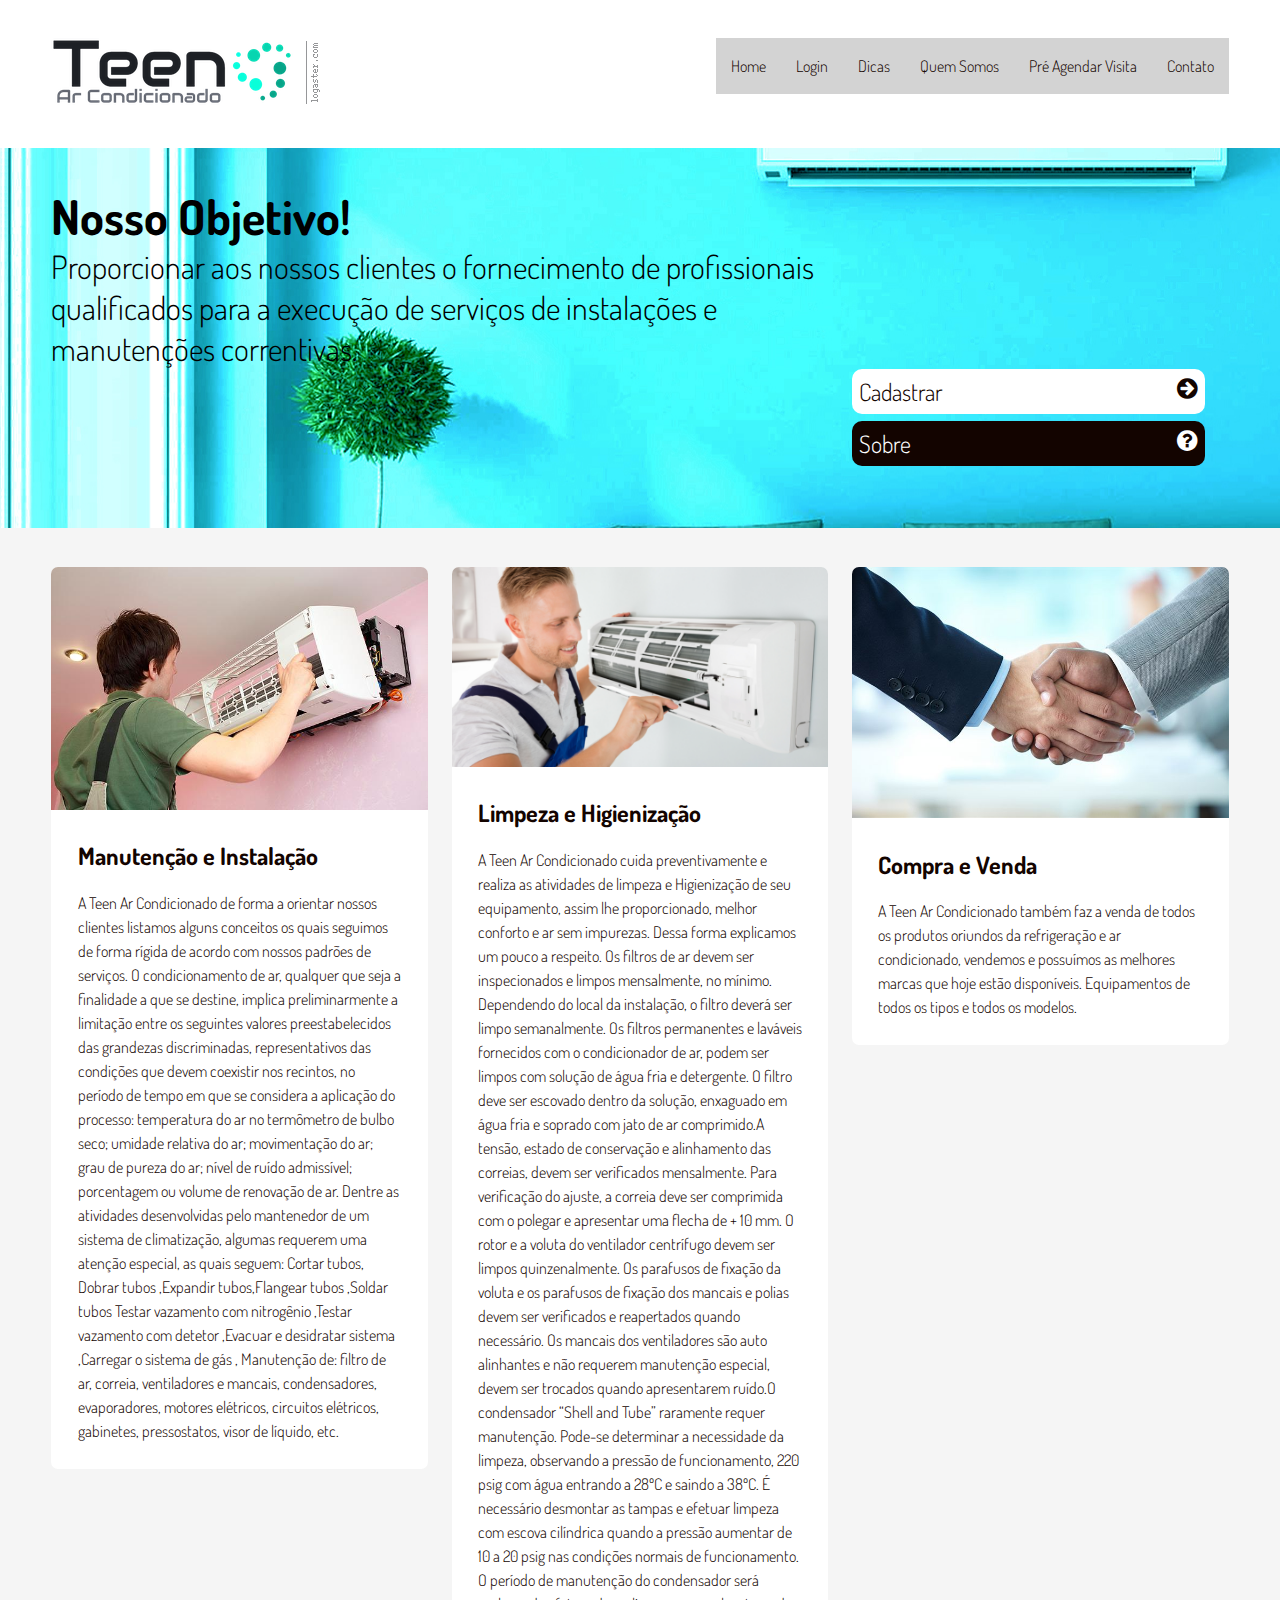
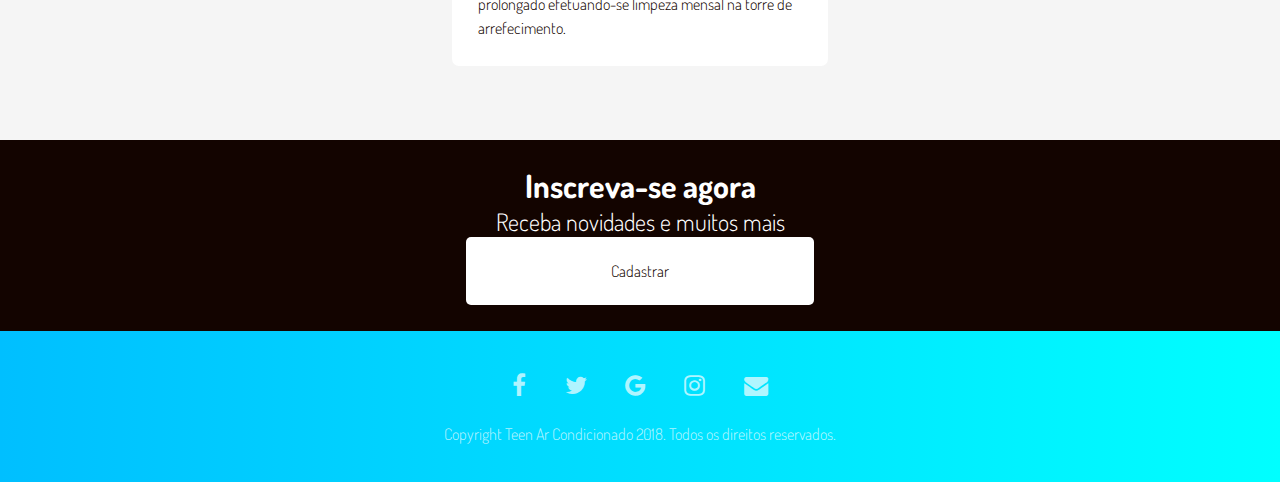
==== index.html @ 6d641e7d "Iniciando projeto" ====
<!DOCTYPE html>
<html lang="pt-br">
    <head>
        <meta charset="utf-8">
        <meta name="viweport" content="width=device-width, initial-scale=1">
        <title>Teen Ar Condicionado</title>
        <meta name="description" content="Agência especializada em marketing Digital.">
        <meta name="keywords" content="Agência Digital, Marketing, Sites">
        <meta name="robots" content="index, follow">
        <meta name="author" content=" Douglas Nardotto">
        <link rel="stylesheet" href="css/style.css">
        <link rel="stylesheet" href="https://maxcdn.bootstrapcdn.com/font-awesome/4.7.0/css/font-awesome.min.css">
        <link href="https://fonts.googleapis.com/css?family=Dosis:300,400,700" rel="stylesheet">
        <link rel="icon" href="img/.png">
    </head>

    <body>
        <header class="cabecalho">
        <a href="index.html"><img alt="logo da impacta" src="img/logo4.png"></a>
           
            <button class="btn-menu"><i class="fa fa-bars fa-lg " aria-hidden="true"></i></button>
            <nav class="menu">
                <a class="btn-close"><i class="fa fa-times"></i></a>
                <ul>
                   <li><a href="index.html">Home</a></li>
                   <li><a href="login.html">Login</a></li>
                    <li><a href="dicas.html">Dicas</a></li>
                    <li><a href="quem-somos.html">Quem Somos</a></li>
                    <li><a href="agendar.html">Pré Agendar Visita</a></li>
                    <li><a href="contato.html">Contato</a></li>
                    
                <ul>
            </nav>

        </header>
            <div class="banner">
                <div class="title">
                <h2>Nosso Objetivo!</h2>
                <h3>Proporcionar aos nossos clientes o fornecimento de profissionais qualificados 
                    para a execução de serviços de instalações e manutenções correntivas.</h3>
                </div>
                <div class="buttons">
                    <a href="cadastro.html"><button class="btn-cadastrar">Cadastrar<i class="fa fa-arrow-circle-right"></i></button></a>
                   <a href="quem-somos.html"><button class="btn-sobre">Sobre<i class="fa fa-question-circle"></i></button></a>
                </div>
            </div>
            <main class="servicos">
                <article class="servico">
                    <a href="#"><img src="img/manutencao.png" alt="Manutenção e Instalação"></a>
                    <div class="inner">
                        <a href="#">Manutenção  e Instalação</a>
                        <h4></h4>
                        <p> A Teen Ar Condicionado de forma a orientar nossos clientes listamos alguns conceitos os quais seguimos de forma rígida de acordo com nossos padrões de serviços.
                            O condicionamento de ar, qualquer que seja a finalidade a que se destine, implica preliminarmente a limitação entre os seguintes valores 
                            preestabelecidos das grandezas discriminadas, representativos das condições que devem coexistir nos recintos, no período de tempo em que 
                            se considera a aplicação do processo:  temperatura do ar no termômetro de bulbo seco; umidade relativa do ar;  movimentação do ar;  grau
                            de pureza do ar; nível de ruído admissível; porcentagem ou volume de renovação de ar.
                            Dentre as atividades desenvolvidas pelo mantenedor de um sistema de climatização, algumas requerem uma atenção especial, as quais seguem:
                            Cortar tubos, Dobrar tubos ,Expandir tubos,Flangear tubos ,Soldar tubos Testar vazamento com nitrogênio ,Testar vazamento com detetor ,Evacuar
                            e desidratar sistema ,Carregar o sistema de gás , Manutenção de: filtro de ar, correia, ventiladores e mancais, condensadores, evaporadores, motores
                            elétricos, circuitos elétricos, gabinetes, pressostatos, visor de líquido, etc.</p>
                    </div>
                </article>
                 <article class="servico">
                    <a href="#"><img src="img/instala.png" alt="Limpeza e Higienização"></a>
                    <div class="inner">
                        <a href="#">Limpeza e Higienização</a>
                        <h4></h4>
                        <p>A Teen Ar Condicionado cuida preventivamente e realiza as atividades de limpeza e Higienização de seu equipamento, assim lhe proporcionado,
                        melhor conforto e ar sem impurezas. Dessa forma explicamos um pouco a respeito.
                        Os filtros de ar devem ser inspecionados e limpos mensalmente, no mínimo. Dependendo do local da instalação,
                        o filtro deverá ser limpo semanalmente. Os filtros permanentes e laváveis fornecidos com o condicionador de ar,
                        podem ser limpos com solução de água fria e detergente. O filtro deve ser escovado dentro da solução, enxaguado em
                        água fria e soprado com jato de ar comprimido.A tensão, estado de conservação e alinhamento das correias, devem ser verificados mensalmente.
                        Para verificação do ajuste, a correia deve ser comprimida com o polegar e apresentar uma flecha de + 10 mm.
                        O rotor e a voluta do ventilador centrífugo devem ser limpos quinzenalmente. Os parafusos de fixação da voluta e os parafusos de fixação
                        dos mancais e polias devem ser verificados e reapertados quando necessário. Os mancais dos ventiladores são auto alinhantes e não requerem manutenção especial,
                        devem ser trocados quando apresentarem ruído.O condensador “Shell and Tube” raramente requer manutenção. Pode-se determinar a necessidade da limpeza, observando
                        a pressão de funcionamento, 220 psig com água entrando a 28ºC e saindo a 38ºC. É necessário desmontar as tampas e efetuar limpeza com escova cilíndrica quando a 
                        pressão aumentar de 10 a 20 psig nas condições normais de funcionamento. O período de manutenção do condensador será prolongado efetuando-se limpeza mensal na torre de arrefecimento.</p>
                    </div>
                </article>
                 <article class="servico">
                    <a href="#"><img src="img/compra.png" alt="Compra e Venda"></a>
                    <div class="inner">
                        <a href="#">Compra e Venda</a>
                        <h4></h4>
                        <p>A Teen Ar Condicionado também faz a venda de todos os produtos oriundos da refrigeração
                         e ar condicionado, vendemos e possuímos as melhores marcas que hoje estão disponíveis. 
                         Equipamentos de todos os tipos e todos os modelos.</p>
                    </div>
                </article>
            </main>
            <!---NEWLETTER-->
            <section class="newsletter">
                <h2>Inscreva-se agora</h2>
                <h3>Receba novidades e muitos mais</h3>
                <a href="cadastro.html"><button>Cadastrar</button></a>
                
            </section>
            
            <!---Rodapé-->
            <footer class="rodape">
                <div class="social-icon">
                    <a href="#"><i class="fa fa-facebook"></i></a>
                    <a href="#"><i class="fa fa-twitter"></i></a>
                    <a href="#"><i class="fa fa-google"></i></a>
                    <a href="#"><i class="fa fa-instagram"></i></a>
                    <a href="#"><i class="fa fa-envelope"></i></a>
                </div>
                <p class="copyright">
                    Copyright Teen Ar Condicionado 2018. Todos os direitos reservados.</p>
            </footer>
            <!---JS-->
        <script src="http://code.jquery.com/jquery-3.3.1.min.js"></script>
        <script>
            $(".btn-menu").click(function(){
                $(".menu").show();
            });

            $(".btn-close").click(function(){
                $(".menu").hide();
            });
        </script>
    </body>
</html>
---- css/style.css ----
/*===================== RESETTT========================== */

*{
    margin: 0; 
    padding: 0;
    font-size: 100%;
    border: none;
    outline: none;
    font-weight: 300;
    box-sizing: border-box;
    font-family: 'Dosis', sans-serif;
}

body{
    background-color:#f5f5f5; 
}

a{
    text-decoration: none;
}

ul{
    list-style: none;
}

img{
    max-width: 100%;
}
/*===================== CABEÇALHO========================== */

.cabecalho{
    width: 100%;
    float: left;
    padding: 3% 4%;
    background-color: white;
}

.logo{
    width: 56px;
    height: 56px;
    float: left;
    background: url(../img/logo-mobile.png) center center/56px no-repeat;
    font-size: 0;
}
.btn-menu{
    width: 56px;
    height: 56px;
    float: right;
    text-align: center;
    color: #fff;
    border-radius: 56px;
    cursor: pointer;
    background: linear-gradient(to right,#00BFFF,#00FFFF);
}

/*=====================MENU========================== */

.menu{
    display: none;
    width: 100%;
    height: 100%;
    position: fixed;
    background-color: rgba(0,0,0,0.9);
    top: 0;
    left: 0;
}
.btn-close{
    font-size: 1.5em;
    color: #fff;
    float: right;
    cursor: pointer;
    margin: 2% 3% 0 0;
}
.menu ul{
    width: 100%;
    float: left;
    text-align: center;
}

.menu li{
    padding: 1.5%;
}

.menu li a{
    font-size: 2em; color: #fff;
    padding: 1.5% 3%;
}

.menu li a:hover{
    border: 1px solid #00BFFF;
}
/*=====================BANNER========================== */

.banner{
    width: 100%;
    float: left;
    text-align: center;
    padding: 3% 4%;
    background: url(../img/ban.jpg) no-repeat fixed;
}

.title{
    width: 100%;
}

.title h2{
    font-size: 2.5em;
    color: black;
    font-weight: 700;
}
.titledicas h2{
    font-size: 2.5em;
    color: #737780;
    font-weight: 700;
    text-align: center;
}
.title h3{
    font-size: 1.5em;
    color: black;
}

.buttons{
    width: 100%;
    margin: 2%;
}
.buttons i{
float: right;
}
.btn-cadastrar{
    width: 100%;
    font-size: 1.5em;
    text-align: left;
    cursor: pointer;
    padding: 2%;
    border-radius: 10px;
    background-color: #fff;
    color: #130400;
}
.btn-sobre{
    width: 100%;
    font-size: 1.5em;
    text-align: left;
    cursor: pointer;
    padding: 2%;
    border-radius: 10px;
    background-color:#130400;;
    color: #fff;
    margin-top: 2%;
}

.btn-cadastrar a{
    color: #130400;
}

.btn-sobre a{
    color: #fff;
}
/*=====================SERVIÇOS========================== */

.servicos{
    width: 100%;
    float: left;
    padding: 3% 4%;
}

.servico{
    width: 100%;
    background-color: #fff;
    text-align: left;
    border-radius: 7px;
    margin-bottom: 3%;
}
.servico img{
    border-radius: 7px 7px 0 0; 
}
.inner{
    padding: 7%;
}
.inner a{
    font-size: 1.5em;
    color:#130400;
    font-weight: 700;
}

.inner h4{
    font-size: 1.2em;
    color:#130400;
    margin-top: 2%;
}
.inner p{
    margin-top: 6%;
    color:#130400;
    line-height: 1.5em;
}
/*=====================NEWSLETTER========================== */

.newsletter{
    width: 100%;
    float: left;
    text-align: center;
    padding: 2% 3%;
    background-color:#130400; 
}
.newsletter h2{
    font-size: 1.5em;
    color: #fff;
    font-weight: 700;
}
.newsletter h3{
    color: #fff;
}

.newsletter form{
    margin-top: 2%;
}

.newsletter input{
    width: 100%;
    background-color: #130400;
    color: #fff;
    border: 1px solid rgba(255, 255, 255, 0.3);
    padding: 2%;
    border-radius: 5px;
}

.newsletter button{
    width: 100%;
    background-color: #fff;
    color: #130400;
    padding: 2%;
    border-radius: 5px;
    cursor: pointer;
    margin-top: 2%;
}

.rodape{
    width: 100%;
    float: left;
    padding: 3% 4%;
    text-align: center;
    background: linear-gradient(to right,#00BFFF,#00FFFF);
}

.social-icon a {
    font-size: 1.5em;
    color: rgba(255,255,255,0.7);
    margin-right: 3%;  
}

.social-icon  a:hover {
    color: rgba(255,255,255);
}

.social-icon a:last-child{
    margin-right: 0;
}


.copyright{
    margin-top: 2%;
    color: rgba(255,255,255,0.7);
}

/*=====================MOBILE FIRT========================== */
/*==================SMALL DEVICES - SMARTPHONES============ */

@media screen and (min-width: 480px){
.logo{width: 214px; background: url(../img/logo4.png) center center/214px no-repeat;}
.btn{font-size: 2em;}
}
@media screen and (min-width: 768px){
.servico{width: 49%; float: left; margin-right: 2%;}
.servico:nth-child(2){margin-right: 0;}
.newsletter h2{font-size: 2em;}
.newsletter h3{font-size: 1.5em;}
.newsletter input{width: 70%; padding: 2%; float:left; margin-right: 1%;}
.newsletter button{width: 29%; padding: 2%; margin-top: 0;}
}
/*==================SMALL DEVICES - TABLETS============ */
@media screen and (min-width: 960px){
.title {width: 70%; float: left; text-align: left;}
.buttons{width: 30%; float:right; margin-top: 0;}
.title h2{font-size: 3em;}
.title h3{font-size: 2em;}  
.servico{width: 32%;}
.servico:nth-child(2){margin-right: 2%;}
.servico:nth-child(3){margin-right: 0%;}
.newsletter input{width: 60%; float: none;}
.newsletter .button{width: 20%; float:none;}
}
    
/*==================LARGE DEVICES - WIDE SCREENS============ */
@media screen and (min-width: 960px){
.btn-menu{display:none;}
.btn-close{display:none;}
.menu{width: auto; height: 56px; line-height: 56px;float: right; background-color: LightGray	; display: block !important;
     position: static;}
.menu li{padding: 0; float: left;}
.menu li a{color: #130400; font-size: 1em; padding: 15px;}
.menu li a:hover{border: none; color: #00BFFF;}
}

/*=====================CADASTRO========================== */

.titulo-C{
    width: 100%;
    text-align: center;
    font-size: 2em;
    margin-bottom: 4%;
}
.C-base{
    background-image: url("img/papel.png");
    width: 100%;
    line-height: 2em;
    text-align: center;
}

.C-base form{
    display: inline-block;
    position: static;
}
label{
    font-size: 1.5em;
    color: #130400;

}

input{
    width: 100%;
    background-color: rgba(245, 245, 245, 0.021);;
    color:#130400;
    border: 1px solid #00BFFF;
    padding: 3%;
    border-radius: 5px;
}

.btn-C{
    width: 100%;
    background-color:#130400;
    color:#fff;
    border: 1px solid rgba(255, 255, 255, 0.3);
    padding: 5%;
    border-radius: 5px;
    margin-bottom: 8%;
    margin-top: 4%;
}
/*=====================QUEM-SOMOS========================== */

.quemsomos{
    width: 100%;
    text-align: center; 
}

.quemsomos h1{
    color:#130400;
    font-weight: 700;
    font-size: 2em;
    margin: 2% 2% 2% 2%;
}
.quemsomos p{
    line-height: 1.5em;
    margin-top: 6%;
    margin-bottom: 3%;
    
}
/*=====================CONTATO========================== */

.obS{
    margin-top: 6%;
    margin-right: 4%;
    border: 1px solid #00BFFF;
    text-align: center;    
}
/*=====================DICAS========================== */

.dicas li {
    line-height: 1.5em;
}
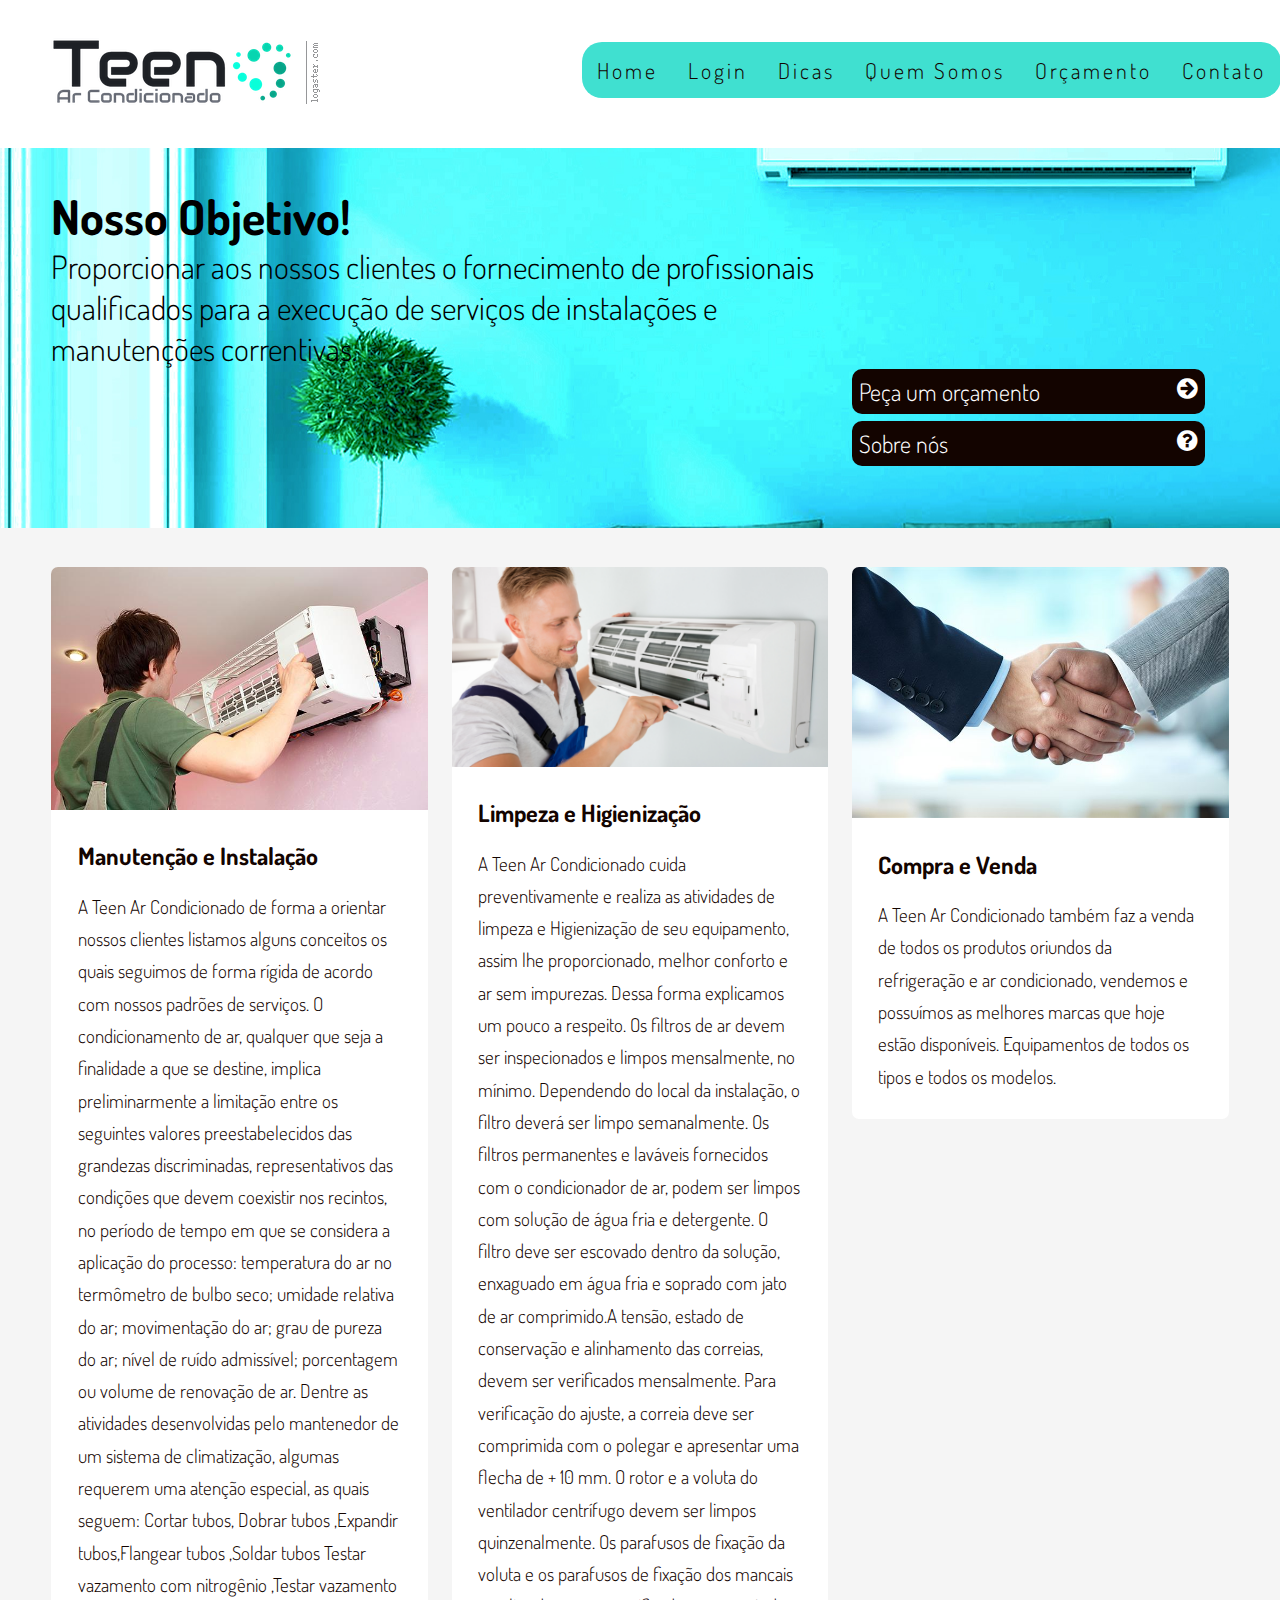
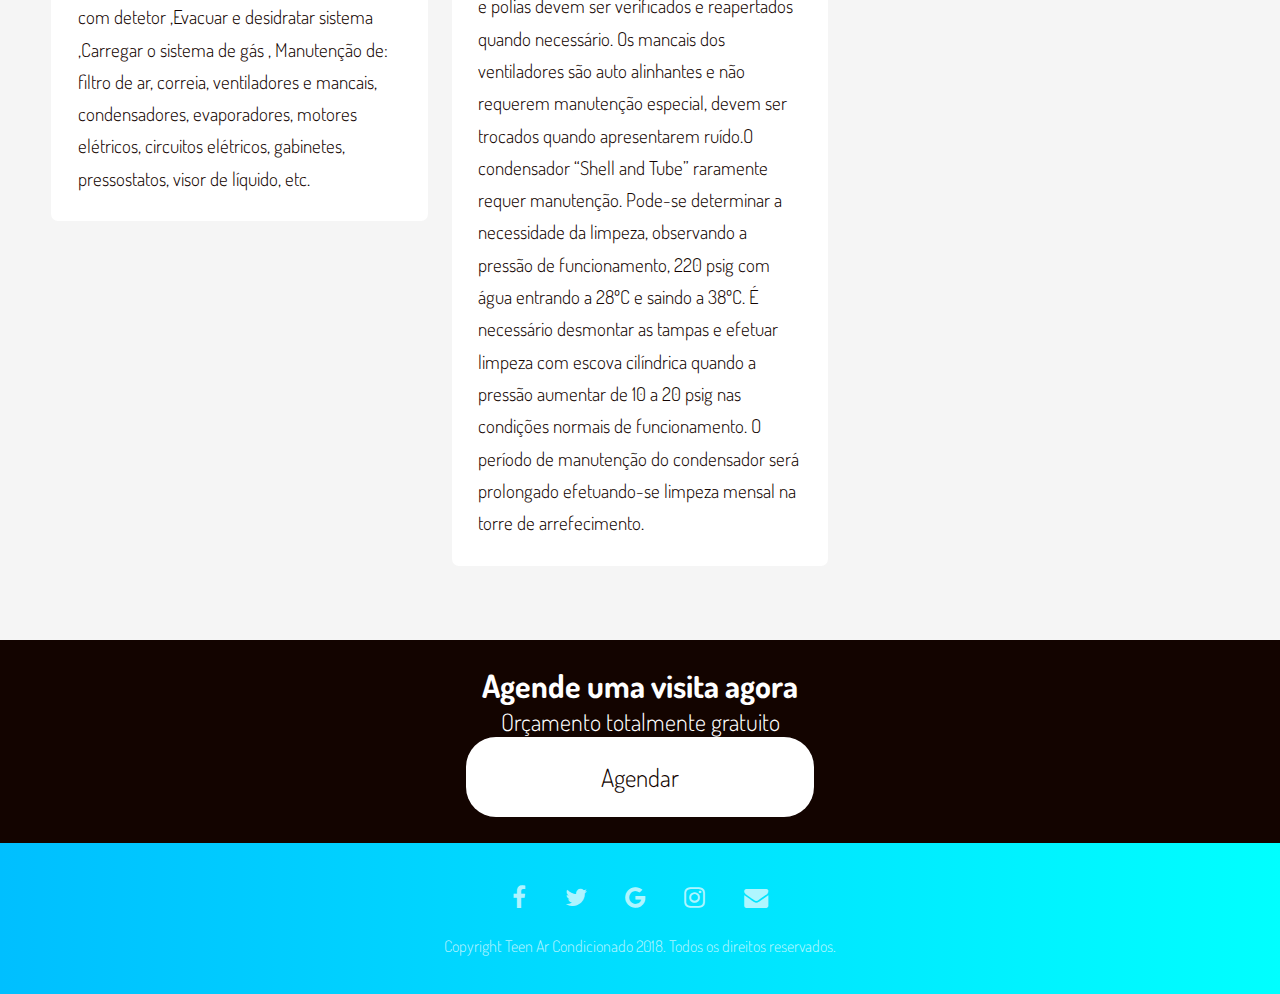
==== commit 250f0d90: "alteracoes no css e editacao das paginas" ====
--- a/index.html
+++ b/index.html
@@ -24,29 +24,30 @@
                 <ul>
                    <li><a href="index.html">Home</a></li>
                    <li><a href="login.html">Login</a></li>
-                    <li><a href="dicas.html">Dicas</a></li>
-                    <li><a href="quem-somos.html">Quem Somos</a></li>
-                    <li><a href="agendar.html">Pré Agendar Visita</a></li>
-                    <li><a href="contato.html">Contato</a></li>
-                    
+                   <li><a href="dicas.html">Dicas</a></li>
+                   <li><a href="quem-somos.html">Quem Somos</a></li>
+                   <li><a href="agendar.php">Orçamento</a></li>
+                   <li><a href="contato.html">Contato</a></li>
                 <ul>
             </nav>
-
         </header>
-            <div class="banner">
-                <div class="title">
+            
+        <div class="banner">
+            <div class="title">
                 <h2>Nosso Objetivo!</h2>
                 <h3>Proporcionar aos nossos clientes o fornecimento de profissionais qualificados 
                     para a execução de serviços de instalações e manutenções correntivas.</h3>
-                </div>
-                <div class="buttons">
-                    <a href="cadastro.html"><button class="btn-cadastrar">Cadastrar<i class="fa fa-arrow-circle-right"></i></button></a>
-                   <a href="quem-somos.html"><button class="btn-sobre">Sobre<i class="fa fa-question-circle"></i></button></a>
-                </div>
+            </div>
+            
+            <div class="buttons">
+                <a href="agendar.php"><button class="btn-cadastrar">Peça um orçamento<i class="fa fa-arrow-circle-right"></i></button></a>
+                <a href="quem-somos.html"><button class="btn-sobre">Sobre nós<i class="fa fa-question-circle"></i></button></a>
+            </div>
             </div>
             <main class="servicos">
+                                
                 <article class="servico">
-                    <a href="#"><img src="img/manutencao.png" alt="Manutenção e Instalação"></a>
+                    <a href="dicas.html"><img src="img/manutencao.png" alt="Manutenção e Instalação"></a>
                     <div class="inner">
                         <a href="#">Manutenção  e Instalação</a>
                         <h4></h4>
@@ -61,8 +62,9 @@
                             elétricos, circuitos elétricos, gabinetes, pressostatos, visor de líquido, etc.</p>
                     </div>
                 </article>
-                 <article class="servico">
-                    <a href="#"><img src="img/instala.png" alt="Limpeza e Higienização"></a>
+                
+                <article class="servico">
+                    <a href="dicas.html"><img src="img/instala.png" alt="Limpeza e Higienização"></a>
                     <div class="inner">
                         <a href="#">Limpeza e Higienização</a>
                         <h4></h4>
@@ -80,8 +82,9 @@
                         pressão aumentar de 10 a 20 psig nas condições normais de funcionamento. O período de manutenção do condensador será prolongado efetuando-se limpeza mensal na torre de arrefecimento.</p>
                     </div>
                 </article>
-                 <article class="servico">
-                    <a href="#"><img src="img/compra.png" alt="Compra e Venda"></a>
+                
+                <article class="servico">
+                    <a href="dicas.html"><img src="img/compra.png" alt="Compra e Venda"></a>
                     <div class="inner">
                         <a href="#">Compra e Venda</a>
                         <h4></h4>
@@ -90,12 +93,13 @@
                          Equipamentos de todos os tipos e todos os modelos.</p>
                     </div>
                 </article>
+            
             </main>
             <!---NEWLETTER-->
             <section class="newsletter">
-                <h2>Inscreva-se agora</h2>
-                <h3>Receba novidades e muitos mais</h3>
-                <a href="cadastro.html"><button>Cadastrar</button></a>
+                <h2>Agende uma visita agora</h2>
+                <h3>Orçamento totalmente gratuito</h3>
+                <a href="agendar.php"><button>Agendar</button></a>
                 
             </section>
             
--- a/css/style.css
+++ b/css/style.css
@@ -57,11 +57,17 @@
 
 .menu{
     display: none;
+    float: top;
+    margin-top: 4px;
+    font-size:22px;
+    letter-spacing: 3px;
+    margin-right: -52px;
     width: 100%;
     height: 100%;
     position: fixed;
     background-color: rgba(0,0,0,0.9);
     top: 0;
+    border-radius: 20px;
     left: 0;
 }
 .btn-close{
@@ -74,20 +80,26 @@
 .menu ul{
     width: 100%;
     float: left;
-    text-align: center;
+    margin: 0;
+    text-align: center;
+    
 }
 
 .menu li{
     padding: 1.5%;
+    
 }
 
 .menu li a{
-    font-size: 2em; color: #fff;
+    font-size: 1.5em; 
+    color: #fff;
     padding: 1.5% 3%;
+    
 }
 
 .menu li a:hover{
     border: 1px solid #00BFFF;
+    
 }
 /*=====================BANNER========================== */
 
@@ -127,16 +139,6 @@
 float: right;
 }
 .btn-cadastrar{
-    width: 100%;
-    font-size: 1.5em;
-    text-align: left;
-    cursor: pointer;
-    padding: 2%;
-    border-radius: 10px;
-    background-color: #fff;
-    color: #130400;
-}
-.btn-sobre{
     width: 100%;
     font-size: 1.5em;
     text-align: left;
@@ -145,6 +147,16 @@
     border-radius: 10px;
     background-color:#130400;;
     color: #fff;
+}
+.btn-sobre{
+    width: 100%;
+    font-size: 1.5em;
+    text-align: left;
+    cursor: pointer;
+    padding: 2%;
+    border-radius: 10px;
+    background-color:#130400;;
+    color: #fff;
     margin-top: 2%;
 }
 
@@ -190,7 +202,8 @@
 .inner p{
     margin-top: 6%;
     color:#130400;
-    line-height: 1.5em;
+    line-height: 1.7em;
+    font-size: 19px;
 }
 /*=====================NEWSLETTER========================== */
 
@@ -228,9 +241,10 @@
     background-color: #fff;
     color: #130400;
     padding: 2%;
-    border-radius: 5px;
+    border-radius: 30px;
     cursor: pointer;
     margin-top: 2%;
+    font-size: 25px;
 }
 
 .rodape{
@@ -290,14 +304,14 @@
 }
     
 /*==================LARGE DEVICES - WIDE SCREENS============ */
-@media screen and (min-width: 960px){
+@media screen and (min-width: 1020px){
 .btn-menu{display:none;}
 .btn-close{display:none;}
-.menu{width: auto; height: 56px; line-height: 56px;float: right; background-color: LightGray	; display: block !important;
+.menu{width: auto; height: 56px; line-height: 56px;float: right; background-color: #40E0D0	; display: block !important;
      position: static;}
 .menu li{padding: 0; float: left;}
 .menu li a{color: #130400; font-size: 1em; padding: 15px;}
-.menu li a:hover{border: none; color: #00BFFF;}
+.menu li a:hover{border: none; color: white;}
 }
 
 /*=====================CADASTRO========================== */
@@ -361,6 +375,7 @@
     line-height: 1.5em;
     margin-top: 6%;
     margin-bottom: 3%;
+    font-size: 19px;
     
 }
 /*=====================CONTATO========================== */
@@ -375,17 +390,18 @@
 
 .dicas li {
     line-height: 1.5em;
-}
-
-
-
-
-
-
-
-
-
-
-
-
-
+    font-size: 19px;
+}
+
+
+
+
+
+
+
+
+
+
+
+
+
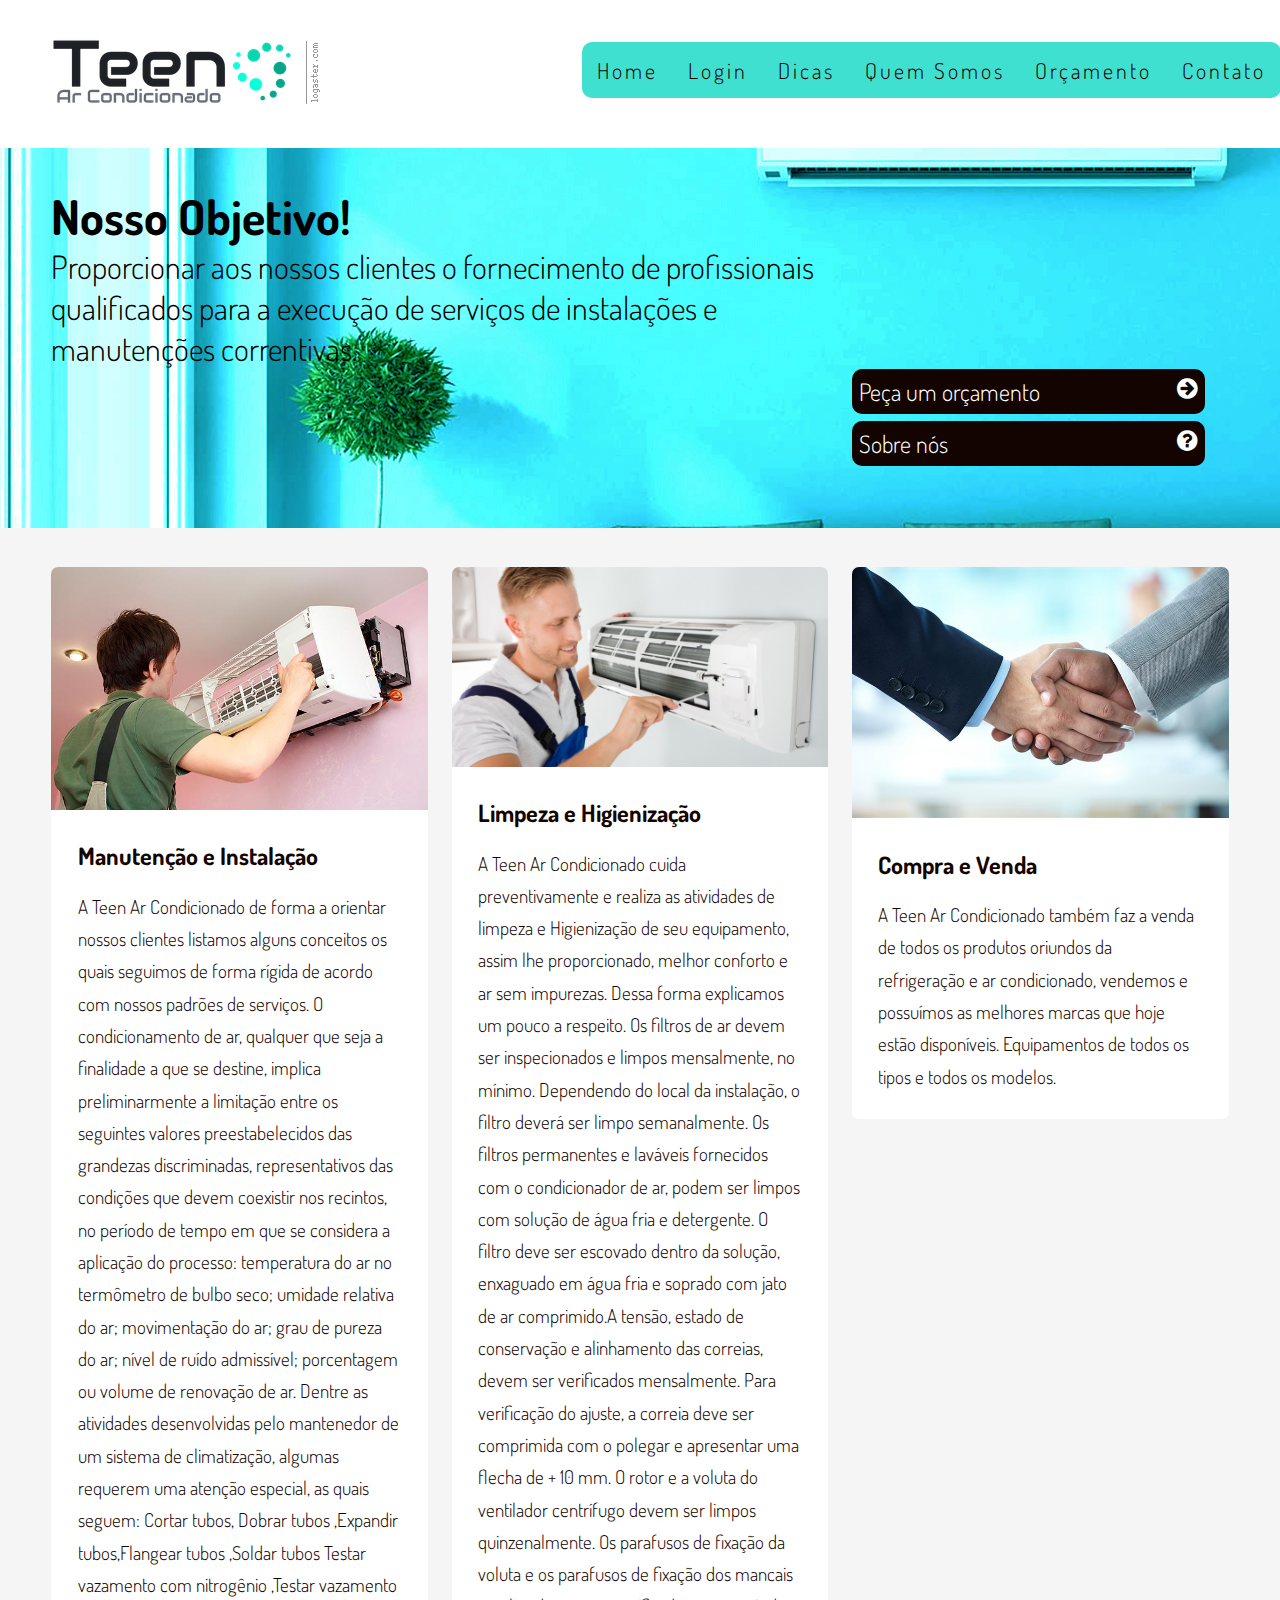
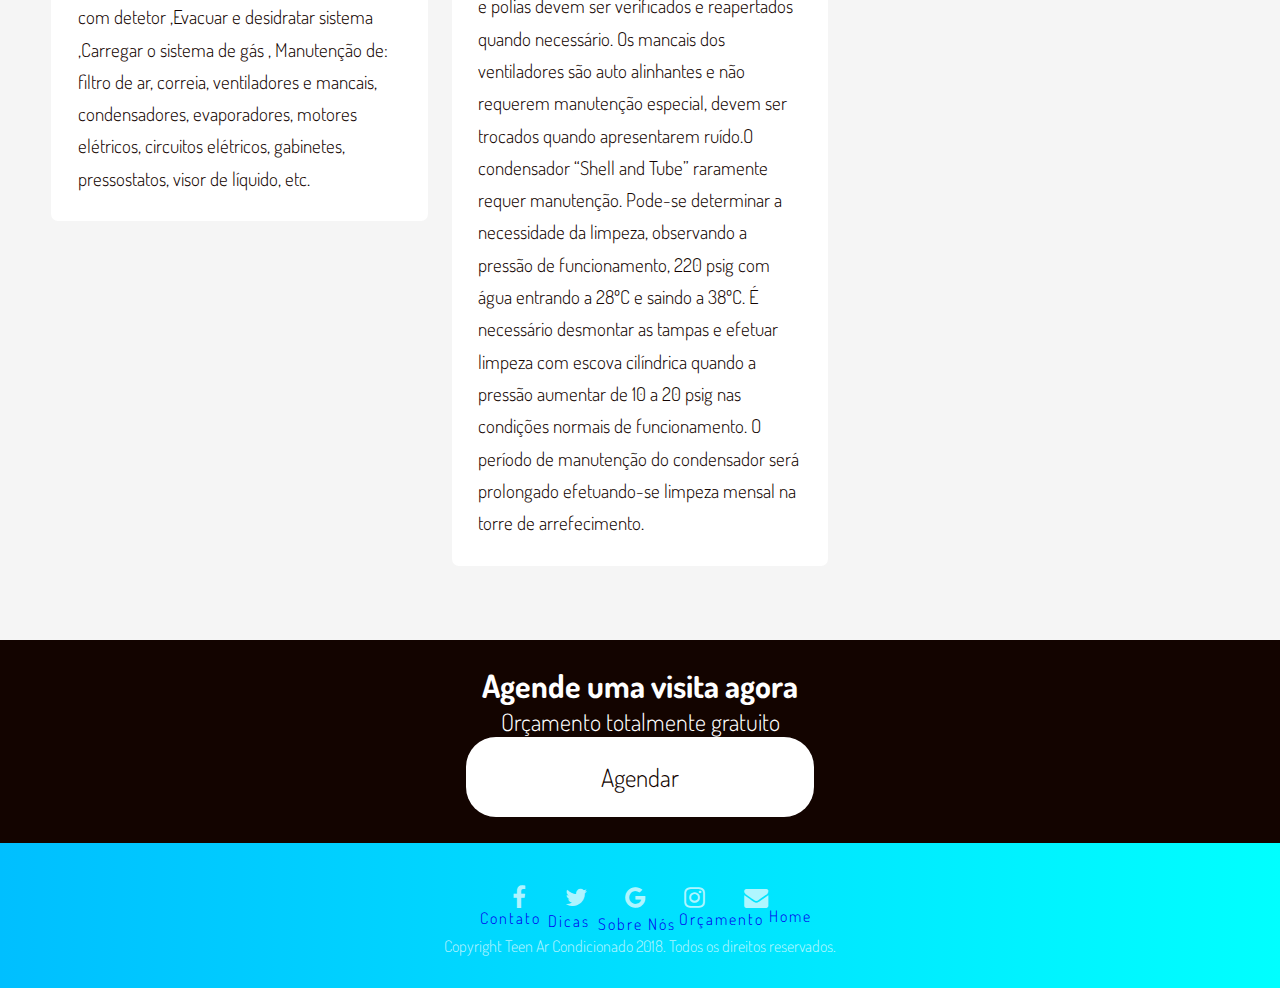
==== commit 96b0e50d: "alteracao do footer e imagens do backugroung-image" ====
--- a/index.html
+++ b/index.html
@@ -112,8 +112,12 @@
                     <a href="#"><i class="fa fa-instagram"></i></a>
                     <a href="#"><i class="fa fa-envelope"></i></a>
                 </div>
-                <p class="copyright">
-                    Copyright Teen Ar Condicionado 2018. Todos os direitos reservados.</p>
+                <p class="copyright">Copyright Teen Ar Condicionado 2018. Todos os direitos reservados.</p>
+                <p class="foot-nos"><a href="quem-somos.html">Sobre Nós</a></p>
+                <p class="foot-dicas"><a href="dicas.html">Dicas</a></p>
+                <p class="foot-orçamento"><a href="agendar.php">Orçamento</a></p>  
+                <p class="foot-contato"><a href="contato.html">Contato</a></p>
+                <p class="foot-index"><a href="index.html">Home</a></p>   
             </footer>
             <!---JS-->
         <script src="http://code.jquery.com/jquery-3.3.1.min.js"></script>
--- a/css/style.css
+++ b/css/style.css
@@ -35,6 +35,45 @@
     background-color: white;
 }
 
+.fundo{
+    
+    background-image: url("../img/papel4.jpg");
+    background-repeat: no-repeat;
+    background-position: 30% 45%;
+    background-size: cover;
+    display: table;
+    width: 100%;
+    height: 100vh;
+    
+    
+}
+
+.fundo2{
+    
+    background-image: url("../img/papel3.jpg");
+    background-repeat: no-repeat;
+    background-position: 30% 45%;
+    background-size: cover;
+    display: table;
+    width: 100%;
+    height: 100vh;
+    
+    
+}
+
+.fundo3{
+    
+    background-image: url("../img/papel2.jpg");
+    background-repeat: no-repeat;
+    background-position: 30% 45%;
+    background-size: cover;
+    display: table;
+    width: 100%;
+    height: 100vh;
+    
+    
+}
+
 .logo{
     width: 56px;
     height: 56px;
@@ -59,7 +98,7 @@
     display: none;
     float: top;
     margin-top: 4px;
-    font-size:22px;
+    font-size: 22px;
     letter-spacing: 3px;
     margin-right: -52px;
     width: 100%;
@@ -67,7 +106,7 @@
     position: fixed;
     background-color: rgba(0,0,0,0.9);
     top: 0;
-    border-radius: 20px;
+    border-radius: 10px;
     left: 0;
 }
 .btn-close{
@@ -205,13 +244,13 @@
     line-height: 1.7em;
     font-size: 19px;
 }
-/*=====================NEWSLETTER========================== */
+/*=====================FOOTER========================== */
 
 .newsletter{
     width: 100%;
     float: left;
     text-align: center;
-    padding: 2% 3%;
+    padding: 2% 3%; 
     background-color:#130400; 
 }
 .newsletter h2{
@@ -246,6 +285,76 @@
     margin-top: 2%;
     font-size: 25px;
 }
+
+.foot-nos{
+    margin-left: -0.5%;
+    margin-bottom: 5%;
+    letter-spacing: 2px;
+    margin-top: -42px;
+    color: rgba(255,255,255,0.7); 
+      
+}
+
+a:visited {
+    color: rgba(255,255,255,0.7);   ;
+}
+
+.foot-nos a:hover {
+    color: black;
+}
+
+.foot-dicas{
+    margin-right: 12%;
+    margin-bottom: 2%;
+    letter-spacing: 2px;
+    margin-top: -82px;
+    color: rgba(255,255,255,0.7); 
+      
+}
+
+.foot-dicas a:hover {
+    color: black;
+}
+
+.foot-orçamento{
+    margin-left: 13.8%;
+    margin-bottom: 2%;
+    letter-spacing: 2px;
+    margin-top: -45px;
+    color: rgba(255,255,255,0.7); 
+      
+}
+
+.foot-orçamento a:hover {
+    color: black;
+}
+
+.foot-contato{
+    margin-right: 22%;
+    margin-bottom: 2%;
+    letter-spacing: 2px;
+    margin-top: -45px;
+    color: rgba(255,255,255,0.7); 
+      
+}
+
+.foot-contato a:hover {
+    color: black;
+}
+
+.foot-index{
+    margin-left: 25.5%;
+    margin-bottom: 2%;
+    letter-spacing: 2px;
+    margin-top: -45px;
+    color: rgba(255,255,255,0.7); 
+      
+}
+
+.foot-index a:hover {
+    color: black;
+}
+
 
 .rodape{
     width: 100%;
@@ -314,19 +423,22 @@
 .menu li a:hover{border: none; color: white;}
 }
 
-/*=====================CADASTRO========================== */
+/*=====================ORÇAMENTO========================== */
 
 .titulo-C{
     width: 100%;
     text-align: center;
     font-size: 2em;
     margin-bottom: 4%;
+
 }
 .C-base{
     background-image: url("img/papel.png");
     width: 100%;
     line-height: 2em;
     text-align: center;
+    margin-top: -30px;    
+    
 }
 
 .C-base form{
@@ -346,6 +458,28 @@
     border: 1px solid #00BFFF;
     padding: 3%;
     border-radius: 5px;
+        
+    
+}
+
+#mensagem {
+    height: 120px;
+    
+}
+
+textarea{
+    width: 100%;
+    background-color: rgba(245, 245, 245, 0.021);;
+    color:#130400;
+    border: 1px solid #00BFFF;
+    padding: 3%;
+    border-radius: 5px;
+
+}
+
+::-webkit-input-placeholder{
+    text-align: center;
+   
 }
 
 .btn-C{
@@ -369,11 +503,11 @@
     color:#130400;
     font-weight: 700;
     font-size: 2em;
-    margin: 2% 2% 2% 2%;
-}
+}
+
 .quemsomos p{
     line-height: 1.5em;
-    margin-top: 6%;
+    margin-top: 4%;
     margin-bottom: 3%;
     font-size: 19px;
     
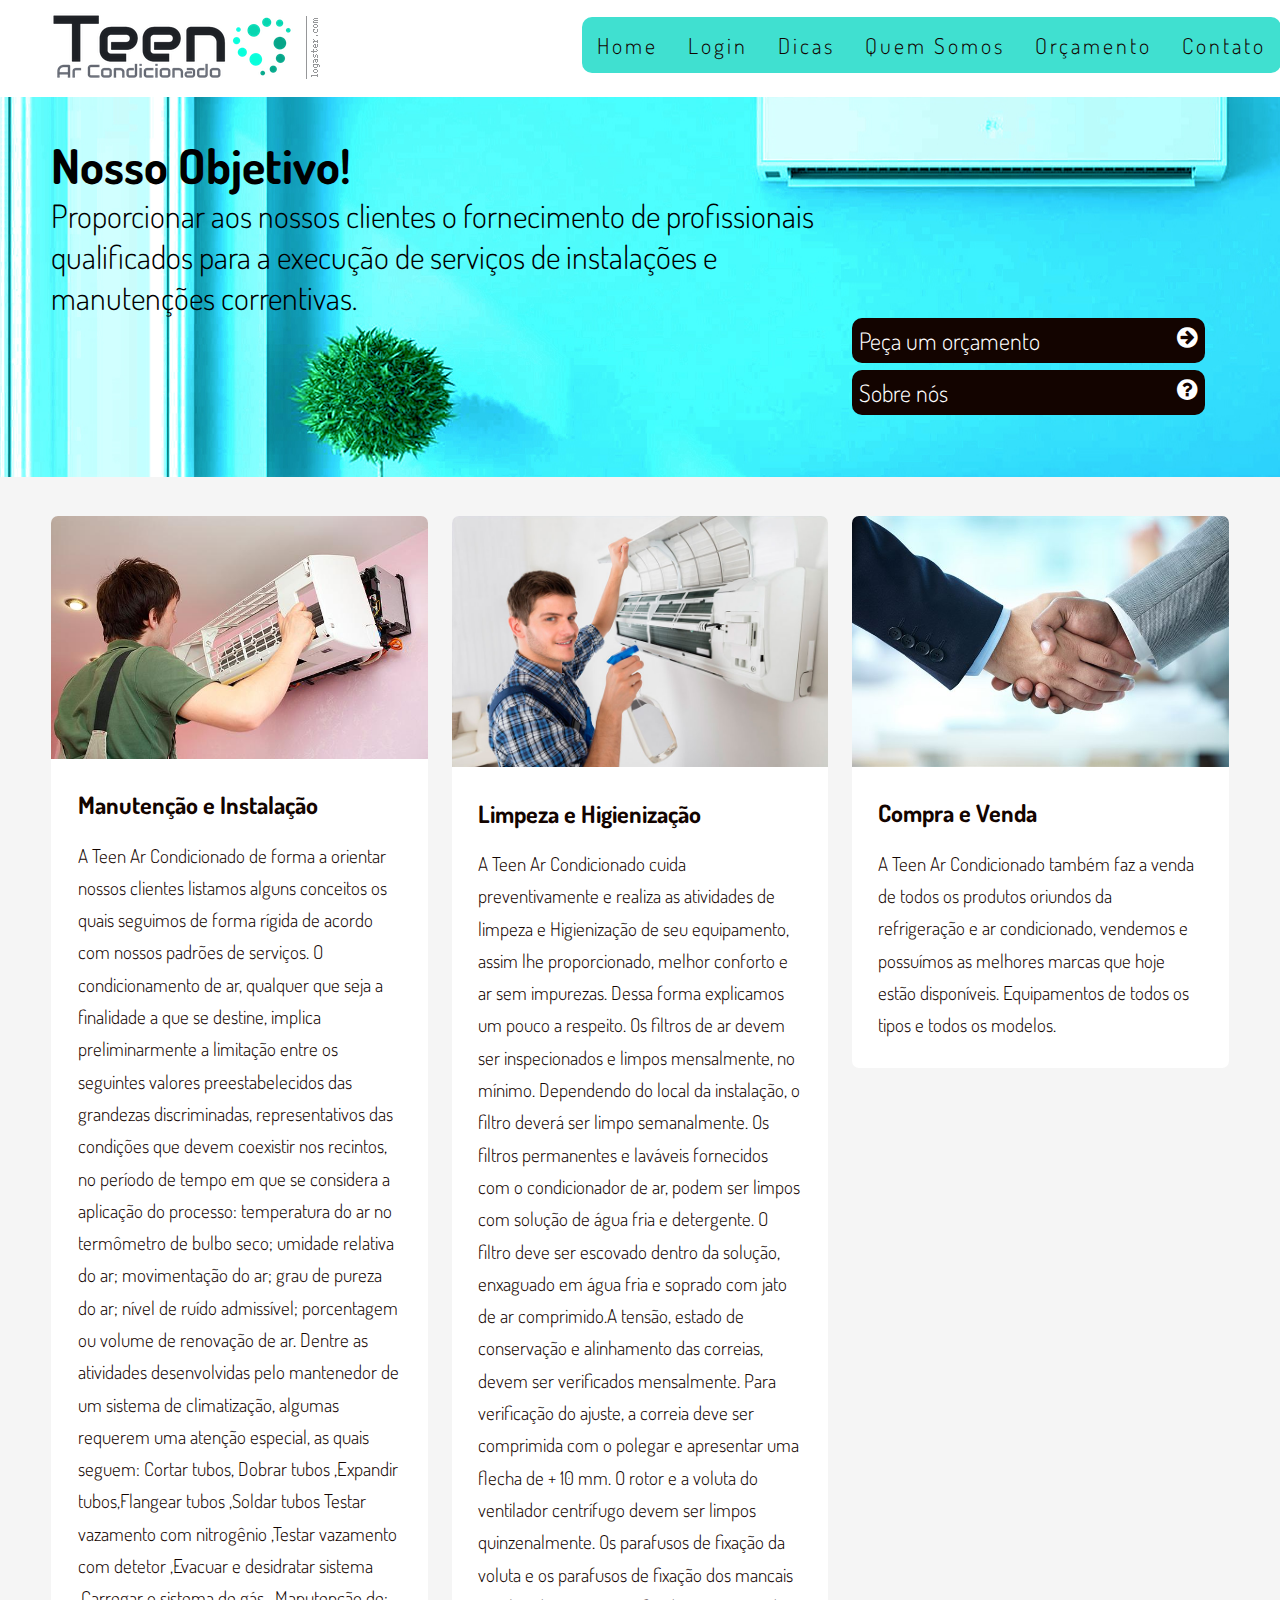
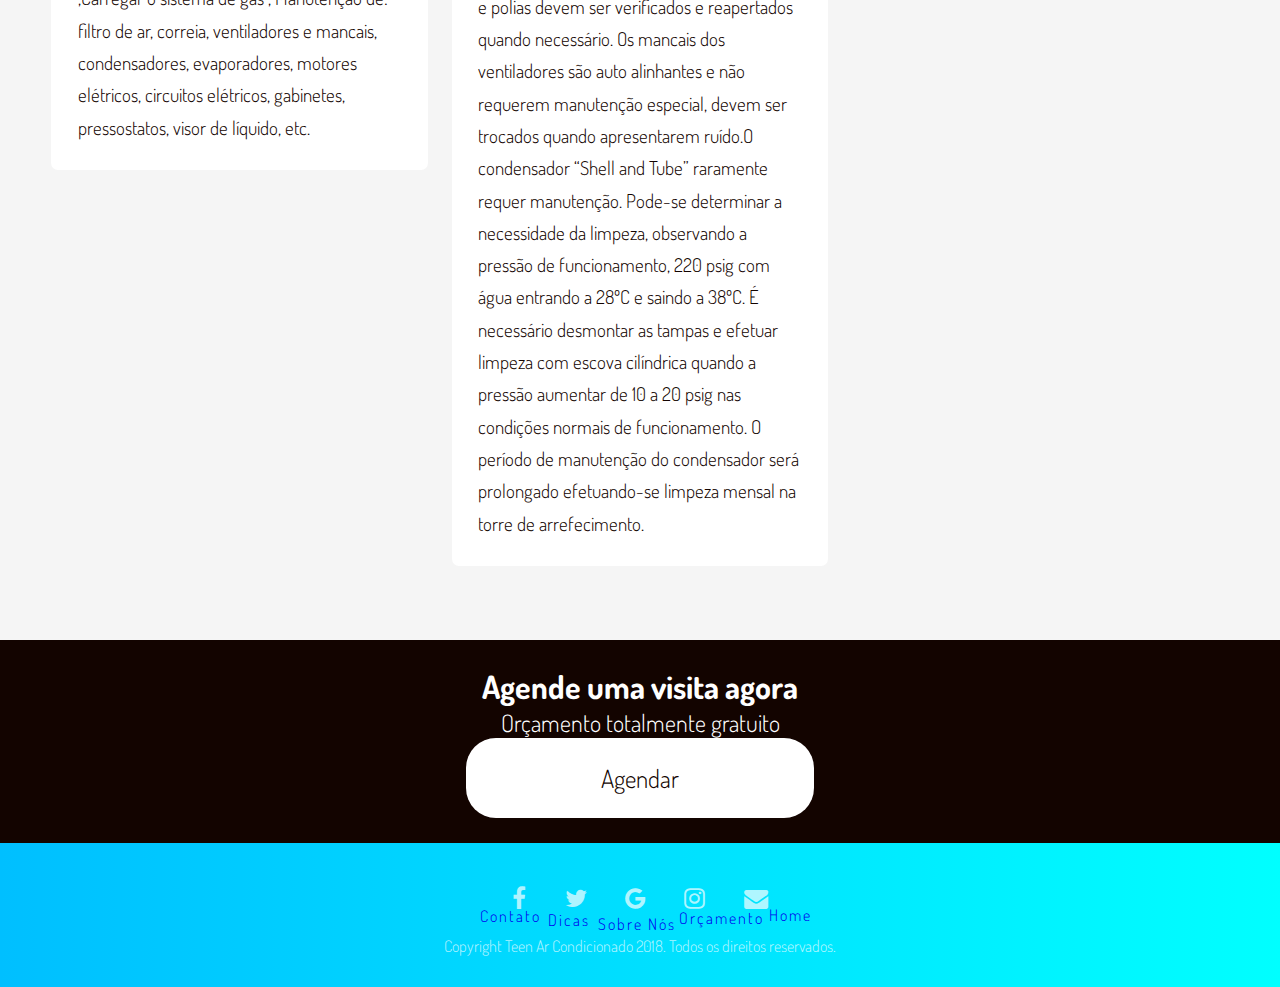
==== commit 67a7be21: "Criacao da pag contato e alteracoes no css" ====
--- a/index.html
+++ b/index.html
@@ -21,7 +21,7 @@
             <button class="btn-menu"><i class="fa fa-bars fa-lg " aria-hidden="true"></i></button>
             <nav class="menu">
                 <a class="btn-close"><i class="fa fa-times"></i></a>
-                <ul>
+                <ul >
                    <li><a href="index.html">Home</a></li>
                    <li><a href="login.html">Login</a></li>
                    <li><a href="dicas.html">Dicas</a></li>
@@ -64,7 +64,7 @@
                 </article>
                 
                 <article class="servico">
-                    <a href="dicas.html"><img src="img/instala.png" alt="Limpeza e Higienização"></a>
+                    <a href="dicas.html"><img src="img/limpeza.jpg" alt="Limpeza e Higienização"></a>
                     <div class="inner">
                         <a href="#">Limpeza e Higienização</a>
                         <h4></h4>
--- a/css/style.css
+++ b/css/style.css
@@ -31,11 +31,12 @@
 .cabecalho{
     width: 100%;
     float: left;
-    padding: 3% 4%;
+    padding: 1% 4%;
     background-color: white;
 }
 
-.fundo{
+
+.PAPdo{
     
     background-image: url("../img/papel4.jpg");
     background-repeat: no-repeat;
@@ -50,14 +51,12 @@
 
 .fundo2{
     
-    background-image: url("../img/papel3.jpg");
+    background-image: url("../img/papel2.jpg");
     background-repeat: no-repeat;
     background-position: 30% 45%;
     background-size: cover;
     display: table;
     width: 100%;
-    height: 100vh;
-    
     
 }
 
@@ -214,6 +213,7 @@
     padding: 3% 4%;
 }
 
+
 .servico{
     width: 100%;
     background-color: #fff;
@@ -307,7 +307,7 @@
     margin-right: 12%;
     margin-bottom: 2%;
     letter-spacing: 2px;
-    margin-top: -82px;
+    margin-top: -83px;
     color: rgba(255,255,255,0.7); 
       
 }
@@ -320,7 +320,7 @@
     margin-left: 13.8%;
     margin-bottom: 2%;
     letter-spacing: 2px;
-    margin-top: -45px;
+    margin-top: -46px;
     color: rgba(255,255,255,0.7); 
       
 }
@@ -425,13 +425,22 @@
 
 /*=====================ORÇAMENTO========================== */
 
-.titulo-C{
+.titulo-obrigado{
     width: 100%;
     text-align: center;
     font-size: 2em;
     margin-bottom: 4%;
 
 }
+
+.titulo-login{
+    width: 100%;
+    text-align: center;
+    font-size: 2em;
+    margin-bottom: 4%;
+
+}
+
 .C-base{
     background-image: url("img/papel.png");
     width: 100%;
@@ -527,15 +536,29 @@
     font-size: 19px;
 }
 
-
-
-
-
-
-
-
-
-
-
-
-
+/*=====================CONTATO========================== */
+
+.titulo-contato{
+    width: 70%;
+    text-align: center;
+    font-size: 2em;
+    margin-bottom: 1.4%;
+
+}
+
+.img-contato{
+    width: 33%;
+    border-radius: 25px;
+    margin-bottom: 3%;
+    position: initial;
+    margin-left: 700px;
+    margin-top: -550px;
+    
+}
+
+
+
+
+
+
+
